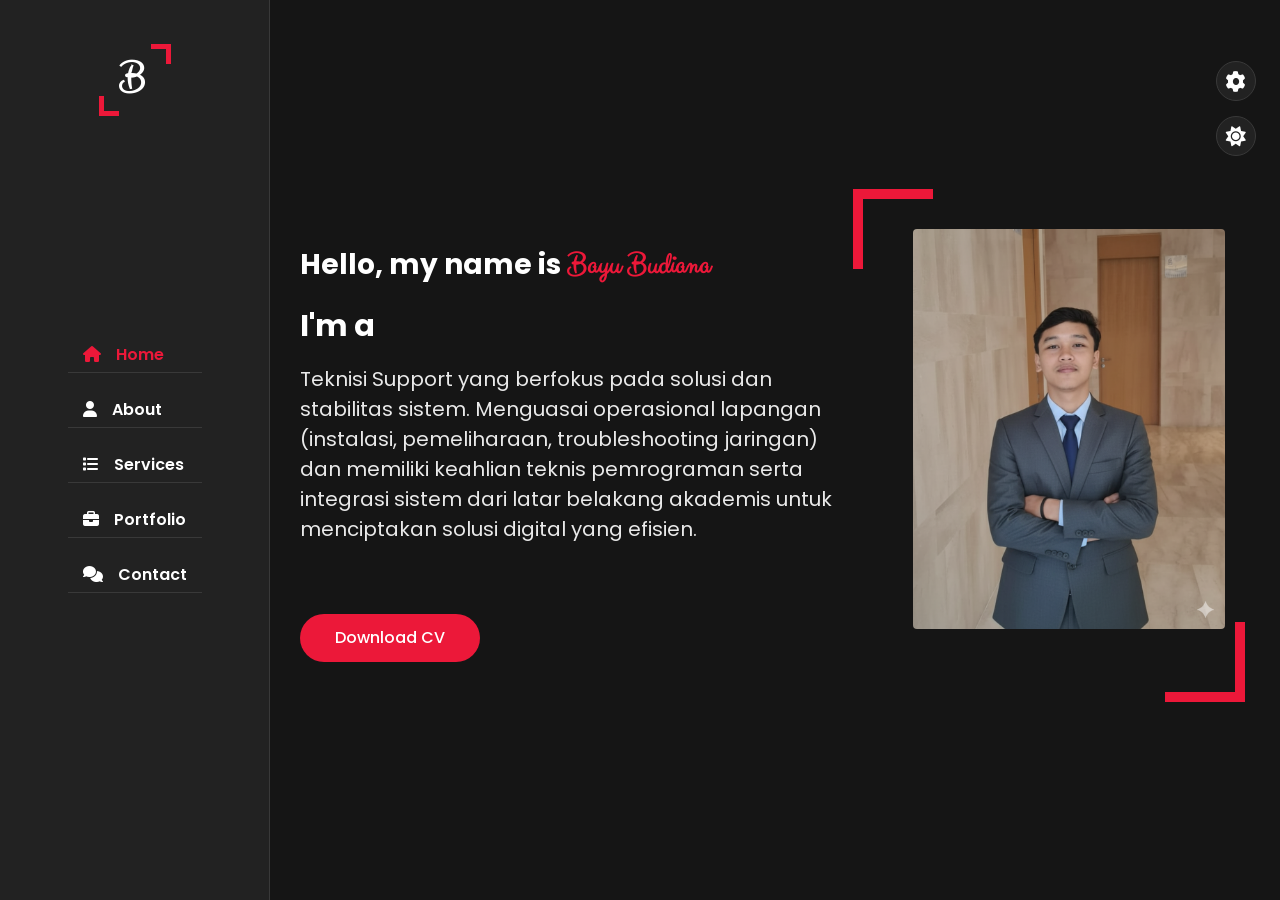
==== index.html @ d444af55 "ganti nama html" ====
<!DOCTYPE html>
<html lang="en">
  <head>
    <meta charset="UTF-8" />
    <meta name="viewport" content="width=device-width, initial-scale=1.0" />
    <title>Document</title>
    <link rel="stylesheet" href="style.css" />
    <link
      rel="stylesheet"
      href="https://cdnjs.cloudflare.com/ajax/libs/font-awesome/6.7.2/css/all.min.css"
    />
    
    <link
      rel="stylesheet"
      href="color-1.css"
      class="alternate-style"
      title="color-1"
      disabled
    />
    <link
      rel="stylesheet"
      href="color-2.css"
      class="alternate-style"
      title="color-2"
      disabled
    />
    <link
      rel="stylesheet"
      href="color-3.css"
      class="alternate-style"
      title="color-3"
      disabled
    />
    <link
      rel="stylesheet"
      href="color-4.css"
      class="alternate-style"
      title="color-4"
    />
    <link
      rel="stylesheet"
      href="color-5.css"
      class="alternate-style"
      title="color-5"
      disabled
    />
  </head>
  <body class="dark">
    <div class="main-container">
      <div class="aside">
        <div class="logo">
          <a href="#"><span>B</span></a>
        </div>

        <div class="nav-toggler">
          <span></span>
        </div>

        <ul class="nav">
          <li>
            <a href="#home" class="active"><i class="fa fa-home"></i>Home</a>
          </li>
          <li>
            <a href="#about"><i class="fa fa-user"></i>About</a>
          </li>
          <li>
            <a href="#services"><i class="fa fa-list"></i>Services</a>
          </li>
          <li>
            <a href="#portfolio"><i class="fa fa-briefcase"></i>Portfolio</a>
          </li>
          <li>
            <a href="#contact"><i class="fa fa-comments"></i>Contact</a>
          </li>
        </ul>
      </div>

      <div class="main-content">
        <section class="home section active" id="home">
          <div class="container">
            <div class="row">
              <div class="home-info padd-15">
                <h3 class="hello">
                  Hello, my name is <span class="name">Bayu Budiana</span>
                </h3>
                <h3 class="profession">
                  I'm a <span class="typing"></span>
                </h3>
                <p>
                  Teknisi Support yang berfokus pada solusi dan stabilitas sistem. 
                  Menguasai operasional lapangan (instalasi, pemeliharaan, troubleshooting jaringan) 
                  dan memiliki keahlian teknis pemrograman serta integrasi sistem dari latar belakang 
                  akademis untuk menciptakan solusi digital yang efisien.
                </p>
                <a href="#" class="btn">Download CV</a>
              </div>

              <div class="home-img padd-15">
                <img
                  src="/img/by.png"
                  alt="hero image"
                />
              </div>
            </div>
          </div>
        </section>

        <section class="about section" id="about">
          <div class="container">
            <div class="row">
              <div class="section-title padd-15">
                <h2>About me</h2>
              </div>
            </div>

            <div class="row">
              <div class="about-content padd-15">
                <div class="row">
                  <div class="about-text padd-15">
                    <h3>I'm Bayu Budiana and <span>Teknisi support</span></h3>
                    <p>
                     Hai! Saya bekerja sebagai Teknisi Support dengan minat besar pada pemrograman dan integrasi sistem. 
                     Saya suka mencari solusi cepat dan praktis untuk masalah teknis, sekaligus memastikan pengguna merasa nyaman dan terbantu.
                  
                    </p>
                  </div>
                </div>

                <div class="row">
                  <div class="personal-info padd-15">
                    <div class="row">
                      <div class="info-item padd-15">
                        <p>Birthday: <span>27 Jul 2005</span></p>
                      </div>

                      <div class="info-item padd-15">
                        <p>Age: <span>20</span></p>
                      </div>

                      <div class="info-item padd-15">
                        <p>Website: <span>www.domain.com</span></p>
                      </div>

                      <div class="info-item padd-15">
                        <p>Email: <span>bayubudiana93@gmail.com</span></p>
                      </div>

                      <div class="info-item padd-15">
                        <p>Degree: <span>CS</span></p>
                      </div>

                      <div class="info-item padd-15">
                        <p>Phone: <span>+17 678 1999</span></p>
                      </div>

                      <div class="info-item padd-15">
                        <p>City: <span>bali</span></p>
                      </div>

                      <div class="info-item padd-15">
                        <p>Freelance: <span>Available</span></p>
                      </div>
                    </div>

                    <div class="row">
                      <div class="buttons padd-15">
                        <a
                          href="#contact"
                          class="btn hire-me"
                          data-section-index="1"
                          >Hire me!</a
                        >
                      </div>
                    </div>
                  </div>
                  <div class="skills padd-15">
                    <div class="row">
                      <div class="skill-item padd-15">
                        <h5>CSS</h5>
                        <div class="progress">
                          <div class="progress-in" style="width: 76%"></div>
                          <div class="skill-percent">76%</div>
                        </div>
                      </div>

                      <div class="skill-item padd-15">
                        <h5>JS</h5>
                        <div class="progress">
                          <div class="progress-in" style="width: 70%"></div>
                          <div class="skill-percent">70%</div>
                        </div>
                      </div>

                      <div class="skill-item padd-15">
                        <h5>PHP</h5>
                        <div class="progress">
                          <div class="progress-in" style="width: 87%"></div>
                          <div class="skill-percent">87%</div>
                        </div>
                      </div>

                      <div class="skill-item padd-15">
                        <h5>HTML</h5>
                        <div class="progress">
                          <div class="progress-in" style="width: 96%"></div>
                          <div class="skill-percent">96%</div>
                        </div>
                      </div>

                      <div class="skill-item padd-15">
                        <h5>Bootstrap</h5>
                        <div class="progress">
                          <div class="progress-in" style="width: 76%"></div>
                          <div class="skill-percent">76%</div>
                        </div>
                      </div>
                    </div>
                  </div>
                </div>

                <div class="row">
                  <div class="education padd-15">
                    <h3 class="title">Education</h3>
                    <div class="row">
                      <div class="timeline-box padd-15">
                        <div class="timeline shadow-dark">
                          <div class="timeline-item">
                            <div class="circle-dot"></div>
                            <h3 class="timeline-date">
                              <i class="fa fa-calendar"></i> 2021 - 2024
                            </h3>
                            <h4 class="timeline-title">
                              Teknik Komputer dan Jaringan
                            </h4>
                            <p class="timeline-text">
                              Saya mempelajari dasar-dasar jaringan komputer, perangkat keras, sistem operasi, 
                              serta pemrograman dasar. Fokus pembelajaran juga mencakup instalasi, konfigurasi, dan pemeliharaan jaringan, troubleshooting, keamanan jaringan, serta keterampilan kolaborasi dan komunikasi.
                            </p>
                          </div>

                          <div class="timeline-item">
                            <div class="circle-dot"></div>
                            <h3 class="timeline-date">
                              <i class="fa fa-calendar"></i> 2024 - sekarang
                            </h3>
                            <h4 class="timeline-title">Manajement Informatika</h4>
                            <p class="timeline-text">
                              Saya mempelajari berbagai topik penting untuk memahami teori dan praktik dalam dunia komputasi. 
                              Materi yang dipelajari meliputi dasar-dasar pemrograman, arsitektur komputer, sistem operasi, basis data, rekayasa perangkat lunak, 
                              pemecahan masalah, serta keterampilan kolaborasi dan komunikasi.
                            </p>
                          </div>
                        </div>
                      </div>
                    </div>
                  </div>

                  <div class="experience padd-15">
                    <h3 class="title">Experience</h3>
                    <div class="row">
                      <div class="timeline-box padd-15">
                        <div class="timeline shadow-dark">
                          <div class="timeline-item">
                            <div class="circle-dot"></div>
                            <h3 class="timeline-date">
                              <i class="fa fa-calendar"></i> 2024 - Today
                            </h3>
                            <h4 class="timeline-title">
                              Enginer on site NgoerahSun WAC.
                            </h4>
                            <p class="timeline-text">
                              Saya bertugas mendukung operasional sistem di lapangan, termasuk pemeliharaan, instalasi, 
                              dan troubleshooting perangkat. Selain itu, saya memastikan stabilitas jaringan serta membantu tim dalam 
                              memahami dan menyelesaikan kendala teknis secara efisien.
                            </p>
                          </div>

                          <div class="timeline-item">
                            <div class="circle-dot"></div>
                            <h3 class="timeline-date">
                              <i class="fa fa-calendar"></i> 2023 - 2024
                            </h3>
                            <h4 class="timeline-title">Teknisi support jaringan</h4>
                            <p class="timeline-text">
                              Saya berpengalaman dalam instalasi, konfigurasi, dan pemeliharaan jaringan komputer. 
                              Tugas saya mencakup troubleshooting, monitoring performa jaringan, serta memastikan konektivitas 
                              dan keamanan sistem tetap stabil sehingga mendukung kelancaran operasional pengguna.
                            </p>
                          </div>
                        </div>
                      </div>
                    </div>
                  </div>
                </div>
              </div>
            </div>
          </div>
        </section>

        <section class="service section" id="services">
          <div class="container">
            <div class="row">
              <div class="section-title padd-15">
                <h2>Services</h2>
              </div>
            </div>

            <div class="row">
              <div class="service-item padd-15">
                <div class="service-item-inner">
                  <div class="icon">
                    <i class="fa fa-mobile-alt"></i>
                  </div>
                  <h4>Web Design</h4>
                  <p>
                    I offer custom website designs, responsive design to ensure
                    compatibility across devices, and UI/UX design to enhance
                    user experience
                  </p>
                </div>
              </div>

              <div class="service-item padd-15">
                <div class="service-item-inner">
                  <div class="icon">
                    <i class="fa fa-laptop-code"></i>
                  </div>
                  <h4>Graphic Design</h4>
                  <p>
                    I design logos, icons, illustrations, and other visual
                    assets that enhance the website's branding and aesthetic
                    appeal
                  </p>
                </div>
              </div>

              <div class="service-item padd-15">
                <div class="service-item-inner">
                  <div class="icon">
                    <i class="fa fa-palette"></i>
                  </div>
                  <h4>Digital Marketing</h4>
                  <p>
                    I build websites that enhances visual aesthetics, user
                    experience, SEO, responsive design and mainly conversion
                    optimization
                  </p>
                </div>
              </div>

              <div class="service-item padd-15">
                <div class="service-item-inner">
                  <div class="icon">
                    <i class="fa fa-code"></i>
                  </div>
                  <h4>UI/UX Solutions</h4>
                  <p>
                    I offer custom research and design to increase your customer
                    satisfaction and obtain higher conversion rates
                  </p>
                </div>
              </div>

              <div class="service-item padd-15">
                <div class="service-item-inner">
                  <div class="icon">
                    <i class="fa fa-search"></i>
                  </div>
                  <h4>Brand Consultancy</h4>
                  <p>
                    I build brands through cultural insights & strategic vision.
                    Custom crafted business solution
                  </p>
                </div>
              </div>

              <div class="service-item padd-15">
                <div class="service-item-inner">
                  <div class="icon">
                    <i class="fa fa-bullhorn"></i>
                  </div>
                  <h4>Photography</h4>
                  <p>
                    I make high-quality photos of any category at a professional
                    level.
                  </p>
                </div>
              </div>
            </div>
          </div>
        </section>

        <section class="portfolio section" id="portfolio">
          <div class="container">
            <div class="row">
              <div class="section-title padd-15">
                <h2>Portfolio</h2>
              </div>
            </div>

            <div class="row">
              <div class="portfolio-heading padd-15">
                <h2>My Last Projects:</h2>
              </div>
            </div>

            <div class="row">
              <div class="portfolio-item padd-15">
                <div class="portfolio-item-inner shadow-dark">
                  <div class="portfolio-img">
                    <img
                      src="/img/bakul.png"
                      alt="portfolio image"
                    />
                  </div>
                </div>
              </div>

              <div class="portfolio-item padd-15">
                <div class="portfolio-item-inner shadow-dark">
                  <div class="portfolio-img">
                    <img
                      src="/img/todolist.png"
                      alt="portfolio image"
                    />
                  </div>
                </div>
              </div>

              <div class="portfolio-item padd-15">
                <div class="portfolio-item-inner shadow-dark">
                  <div class="portfolio-img">
                    <img
                      src="img/kostan.png"
                      alt="portfolio image"
                    />
                  </div>
                </div>
              </div>

              <div class="portfolio-item padd-15">
                <div class="portfolio-item-inner shadow-dark">
                  <div class="portfolio-img">
                    <img
                      src="https://i.postimg.cc/25dBY15N/portfolio-4.jpg"
                      alt="portfolio image"
                    />
                  </div>
                </div>
              </div>

              <div class="portfolio-item padd-15">
                <div class="portfolio-item-inner shadow-dark">
                  <div class="portfolio-img">
                    <img
                      src="https://i.postimg.cc/RZBHD1ML/portfolio-5.jpg"
                      alt="portfolio image"
                    />
                  </div>
                </div>
              </div>

              <div class="portfolio-item padd-15">
                <div class="portfolio-item-inner shadow-dark">
                  <div class="portfolio-img">
                    <img
                      src="https://i.postimg.cc/3wP7t1hK/portfolio-6.jpg"
                      alt="portfolio image"
                    />
                  </div>
                </div>
              </div>
            </div>
          </div>
        </section>

        <section class="contact section" id="contact">
          <div class="container">
            <div class="row">
              <div class="section-title padd-15">
                <h2>Contact</h2>
              </div>
            </div>

            <h3 class="contact-title padd-15">Any Question? Contact us!</h3>
            <h4 class="contact-subtitle padd-15">I'm at your service</h4>

            <div class="row">
              <div class="contact-info-item padd-15">
                <div class="icon"><i class="fa fa-phone"></i></div>
                <h4>Call us on</h4>
                <p>+62</p>
              </div>

              <div class="contact-info-item padd-15">
                <div class="icon"><i class="fa fa-map-marker-alt"></i></div>
                <h4>Office</h4>
                <p>bali</p>
              </div>

              <div class="contact-info-item padd-15">
                <div class="icon"><i class="fa fa-envelope"></i></div>
                <h4>Email</h4>
                <p>bayubudiana93@gmail.com</p>
              </div>

              <div class="contact-info-item padd-15">
                <div class="icon"><i class="fa fa-globe"></i></div>
                <h4>Website</h4>
                <p>www.domain.com</p>
              </div>
            </div>
            <h3 class="contact-title padd-15">Send me an email</h3>
            <h4 class="contact-subtitle padd-15">
              I'll contact you as soon as possible!
            </h4>

            <div class="row">
              <div class="contact-form padd-15">
                <div class="row">
                  <div class="form-item col-6 padd-15">
                    <div class="form-group">
                      <input
                        type="text"
                        class="form-control"
                        placeholder="Name"
                      />
                    </div>
                  </div>

                  <div class="form-item col-6 padd-15">
                    <div class="form-group">
                      <input
                        type="email"
                        class="form-control"
                        placeholder="Email"
                      />
                    </div>
                  </div>
                </div>

                <div class="row">
                  <div class="form-item col-12 padd-15">
                    <div class="form-group">
                      <input
                        type="text"
                        class="form-control"
                        placeholder="Subject"
                      />
                    </div>
                  </div>
                </div>

                <div class="row">
                  <div class="form-item col-12 padd-15">
                    <div class="form-group">
                      <textarea
                        name="message"
                        id="message"
                        class="form-control"
                        placeholder="Message"
                      ></textarea>
                    </div>
                  </div>
                </div>

                <div class="row">
                  <div class="form-item col-12 padd-15">
                    <div class="form-group">
                      <button type="submit" class="btn">Send Message</button>
                    </div>
                  </div>
                </div>
              </div>
            </div>
          </div>
        </section>
      </div>
    </div>

    <div class="style-switcher">
      <div class="style-switcher-toggler s-icon">
        <i class="fas fa-cog fa-spin"></i>
      </div>

      <div class="day-night s-icon">
        <i class="fas"></i>
      </div>

      <h4>Theme Colors</h4>

      <div class="colors">
        <span class="color-1" onclick="setActiveStyle('color-1')"></span>
        <span class="color-2" onclick="setActiveStyle('color-2')"></span>
        <span class="color-3" onclick="setActiveStyle('color-3')"></span>
        <span class="color-4" onclick="setActiveStyle('color-4')"></span>
        <span class="color-5" onclick="setActiveStyle('color-5')"></span>
      </div>
    </div>

    <script src="https://cdnjs.cloudflare.com/ajax/libs/typed.js/2.0.10/typed.min.js"></script>
    <script src="app.js"></script>

    <script>
      /* Toggle Style Switcher */

      const styleSwitcherToggle = document.querySelector(
        ".style-switcher-toggler"
      );
      styleSwitcherToggle.addEventListener("click", () => {
        document.querySelector(".style-switcher").classList.toggle("open");
      });

      window.addEventListener("scroll", () => {
        if (
          document.querySelector(".style-switcher").classList.contains("open")
        ) {
          document.querySelector(".style-switcher").classList.remove("open");
        }
      });

      const alternateStyles = document.querySelectorAll(".alternate-style");
      function setActiveStyle(color) {
        alternateStyles.forEach((style) => {
          if (color === style.getAttribute("title")) {
            style.removeAttribute("disabled");
          } else {
            style.setAttribute("disabled", "true");
          }
        });
      }

      /* Dark/Light Mode */

      const dayNight = document.querySelector(".day-night");
      dayNight.addEventListener("click", () => {
        dayNight.querySelector("i").classList.toggle("fa-sun");
        dayNight.querySelector("i").classList.toggle("fa-moon");
        document.body.classList.toggle("dark");
      });

      window.addEventListener("load", () => {
        if (document.body.classList.contains("dark")) {
          dayNight.querySelector("i").classList.add("fa-sun");
        } else {
          dayNight.querySelector("i").classList.add("fa-moon");
        }
      });

      /* Typing Animation */

      var typed = new Typed(".typing", {
        strings: [
          "Teknisi Support",
          "programing",
          
          
          
        ],
        typeSpeed: 100,
        Backspeed: 60,
        loop: true,
      });

      /* Changing Aside Active Link */

      const nav = document.querySelector(".nav");
      const navList = nav.querySelectorAll("li");
      const totalNavList = navList.length;
      const allSection = document.querySelectorAll(".section");
      const totalSection = allSection.length;

      for (let i = 0; i < totalNavList; i++) {
        const a = navList[i].querySelector("a");
        a.addEventListener("click", function () {
          removeBackSection();
          for (let j = 0; j < totalNavList; j++) {
            if (navList[j].querySelector("a").classList.contains("active")) {
              addBackSection(
                j
              ); /*allSection[j].classList.add('back-section');*/
            }
            navList[j].querySelector("a").classList.remove("active");
          }
          this.classList.add("active");
          showSection(this);

          if (window.innerWidth < 1200) {
            asideSectionTogglerBtn();
          }
        });
      }

      function addBackSection(num) {
        allSection[num].classList.add("back-section");
      }

      function removeBackSection() {
        for (let i = 0; i < totalSection; i++) {
          allSection[i].classList.remove("back-section");
        }
      }

      function showSection(element) {
        for (let i = 0; i < totalSection; i++) {
          allSection[i].classList.remove("active");
        }

        const target = element.getAttribute("href").split("#")[1];
        document.querySelector("#" + target).classList.add("active");
      }

      function updateNav(element) {
        for (let i = 0; i < totalNavList; i++) {
          navList[i].querySelector("a").classList.remove("active");
          const target = element.getAttribute("href").split("#")[1];
          if (
            target ===
            navList[i].querySelector("a").getAttribute("href").split("#")[1]
          ) {
            navList[i].querySelector("a").classList.add("active");
          }
        }
      }

      document.querySelector(".hire-me").addEventListener("click", function () {
        const sectionIndex = this.getAttribute("data-section-index");
        /*console.log(sectionIndex);*/
        showSection(this);
        updateNav(this);
        removeBackSection();
        addBackSection(sectionIndex);
      });

      /* Activating Mobile Menu */

      const navTogglerBtn = document.querySelector(".nav-toggler");
      const aside = document.querySelector(".aside");

      navTogglerBtn.addEventListener("click", () => {
        asideSectionTogglerBtn();
      });

      function asideSectionTogglerBtn() {
        aside.classList.toggle("open");
        navTogglerBtn.classList.toggle("open");
        for (let i = 0; i < totalSection; i++) {
          allSection[i].classList.toggle("open");
        }
      }
    </script>
  </body>
</html>
---- style.css ----
@import url("https://fonts.googleapis.com/css2?family=Clicker+Script&family=Poppins:ital,wght@0,100;0,200;0,300;0,400;0,500;0,600;0,700;0,800;0,900;1,100;1,200;1,300;1,400;1,500;1,600;1,700;1,800;1,900&display=swap");

      :root {
        --bg-black900: #f2f2fc;
        --bg-black100: #fdf9ff;
        --bg-black50: #e8dfec;
        --text-black900: #302e4d;
        --text-black700: #504e70;

        --skin-color: #ec1839;
      }

      body.dark {
        --bg-black900: #151515;
        --bg-black100: #222222;
        --bg-black50: #393939;
        --text-black900: #ffffff;
        --text-black700: #e9e9e9;
      }

      * {
        margin: 0;
        padding: 0;
        outline: none;
        text-decoration: none;
        box-sizing: border-box;
      }
      ::before,
      ::after {
        box-sizing: border-box;
      }
      ul {
        list-style: none;
      }
      body {
        line-height: 1.5;
        font-size: 16px;
        font-family: "Poppins", sans-serif;
      }
      .section {
        background: var(--bg-black900);
        min-height: 100vh;
        display: block;
        opacity: 1;
        padding: 0 30px;
        position: fixed;
        left: 270px;
        top: 0;
        right: 0;
        bottom: 0;
        z-index: 0;
        overflow-x: hidden;
        overflow-y: auto;
        transition: all 0.3s ease;
      }
      .section.back-section {
        z-index: 1;
      }
      .section.active {
        z-index: 2;
        opacity: 1;
        animation: slideSection 1s ease;
      }
      @keyframes slideSection {
        0% {
          transform: translateX(100%);
        }
        100% {
          transform: translateX(0%);
        }
      }
      .hidden {
        display: none !important;
      }
      /*.main-content { padding-left: 270px; }*/
      .padd-15 {
        padding-left: 15px;
        padding-right: 15px;
      }
      .container {
        max-width: 1100px;
        width: 100%;
        margin: auto;
      }
      .section .container {
        padding-top: 60px;
        padding-bottom: 70px;
      }
      .section-title {
        flex: 0 0 100%;
        max-width: 100%;
        margin-bottom: 60px;
      }
      .section-title h2 {
        font-size: 40px;
        color: var(--text-black900);
        font-weight: 700;
        position: relative;
      }
      .section-title h2::before {
        content: "";
        height: 4px;
        width: 50px;
        background-color: var(--skin-color);
        position: absolute;
        top: 100%;
        left: 0;
      }
      .section-title h2::after {
        content: "";
        height: 4px;
        width: 25px;
        background-color: var(--skin-color);
        position: absolute;
        top: 100%;
        left: 0;
        margin-top: 8px;
      }
      .row {
        display: flex;
        flex-wrap: wrap;
        margin-left: -15px;
        margin-right: -15px;
        position: relative;
      }
      .btn {
        font-size: 16px;
        font-weight: 500;
        padding: 12px 35px;
        color: white;
        border-radius: 40px;
        display: inline-block;
        border: none;
        white-space: nowrap;
        background: var(--skin-color);
        transition: all 0.3s ease;
      }
      .btn:hover {
        transform: scale(1.05);
      }
      .shadow-dark {
        box-shadow: 0 0 20px rgba(48, 46, 77, 0.15);
      }

      /* ASIDE */

      .aside {
        width: 270px;
        background: var(--bg-black100);
        position: fixed;
        left: 0;
        top: 0;
        z-index: 10;
        height: 100%;
        padding: 30px;
        border-right: 1px solid var(--bg-black50);
        display: flex;
        justify-content: center;
        align-items: center;
        transition: all 0.3s ease;
      }
      .aside .logo {
        position: absolute;
        top: 50px;
        font-size: 30px;
        text-transform: capitalize;
      }
      .aside .logo a {
        color: var(--text-black900);
        font-weight: 700;
        padding: 15px 20px;
        font-size: 30px;
        letter-spacing: 5px;
        position: relative;
      }
      .aside .logo a::before {
        content: "";
        position: absolute;
        width: 20px;
        height: 20px;
        border-bottom: 5px solid var(--skin-color);
        border-left: 5px solid var(--skin-color);
        bottom: 0;
        left: 0;
      }
      .aside .logo a::after {
        content: "";
        position: absolute;
        width: 20px;
        height: 20px;
        border-top: 5px solid var(--skin-color);
        border-right: 5px solid var(--skin-color);
        top: 0;
        right: 0;
      }
      .aside .logo a span {
        font-family: "Clicker Script", cursive;
        font-size: 40px;
      }
      .aside .nav {
        margin-top: 50px;
      }
      .aside .nav li {
        margin-bottom: 20px;
        display: block;
      }
      .aside .nav li a {
        font-size: 16px;
        font-weight: 600;
        display: block;
        color: var(--text-black900);
        padding: 5px 15px;
        border-bottom: 1px solid var(--bg-black50);
      }
      .aside .nav li a.active {
        color: var(--skin-color);
      }
      .aside .nav li a i {
        margin-right: 15px;
      }
      .aside .nav-toggler {
        height: 40px;
        width: 45px;
        border: 1px solid var(--bg-black50);
        cursor: pointer;
        position: fixed;
        left: 300px;
        top: 20px;
        border-radius: 5px;
        background: var(--bg-black100);
        display: none;
        align-items: center;
        justify-content: center;
        transition: all 0.3s ease;
      }
      .aside .nav-toggler.open span {
        background-color: transparent;
      }
      .aside .nav-toggler span {
        height: 2px;
        width: 18px;
        background: var(--skin-color);
        display: inline-block;
        position: relative;
      }
      .aside .nav-toggler span::before {
        content: "";
        height: 2px;
        width: 18px;
        background: var(--skin-color);
        position: absolute;
        top: -6px;
        left: 0;
      }
      .aside .nav-toggler.open span::before {
        transform: rotate(45deg);
        top: 0;
      }
      .aside .nav-toggler span::after {
        content: "";
        height: 2px;
        width: 18px;
        background: var(--skin-color);
        position: absolute;
        top: 6px;
        left: 0;
      }
      .aside .nav-toggler.open span::after {
        transform: rotate(-45deg);
        top: 0;
      }

      /* HOME */

      .home {
        min-height: 100vh;
        display: flex;
        color: var(--text-black900);
      }
      .home .home-info {
        flex: 0 0 60%;
        max-width: 60%;
      }
      h3.hello {
        font-size: 28px;
        margin: 15px 0;
      }
      h3.hello span {
        font-family: "Clicker Script", cursive;
        font-size: 30px;
        font-weight: 700;
        color: var(--skin-color);
      }
      h3.profession {
        font-size: 30px;
        margin: 15px 0;
      }
      .typing {
        color: var(--skin-color);
      }
      .home-info p {
        margin-bottom: 70px;
        font-size: 20px;
        color: var(--text-black700);
      }
      .home .home-img {
        flex: 0 0 40%;
        max-width: 40%;
        text-align: center;
        position: relative;
      }
      .home-img::after {
        content: "";
        position: absolute;
        height: 80px;
        width: 80px;
        border-bottom: 10px solid var(--skin-color);
        border-right: 10px solid var(--skin-color);
        right: 20px;
        bottom: -40px;
      }
      .home-img::before {
        content: "";
        position: absolute;
        height: 80px;
        width: 80px;
        border-top: 10px solid var(--skin-color);
        border-left: 10px solid var(--skin-color);
        left: -20px;
        top: -40px;
      }
      .home .home-img img {
        height: 400px;
        margin: auto;
        border-radius: 4px;
      }

      /* ABOUT */

      .about .about-content {
        flex: 0 0 100%;
        max-width: 100%;
      }
      .about .about-content .about-text {
        flex: 0 0 100%;
        max-width: 100%;
      }
      .about .about-content .about-text h3 {
        font-size: 24px;
        margin-bottom: 15px;
        font-weight: 700;
        color: var(--text-black900);
      }
      .about .about-content .about-text h3 span {
        color: var(--skin-color);
      }
      .about .about-content .about-text p {
        font-size: 16px;
        line-height: 25px;
        color: var(--text-black700);
        text-align: justify;
      }
      .about .about-content .personal-info {
        flex: 0 0 60%;
        max-width: 60%;
        margin-top: 40px;
      }
      .about .about-content .personal-info .info-item {
        flex: 0 0 50%;
        max-width: 50%;
      }
      .about .about-content .personal-info .info-item p {
        font-weight: 600;
        padding: 10px 0;
        font-size: 16px;
        color: var(--text-black900);
        border-bottom: 1px solid var(--bg-black50);
      }
      .about .about-content .personal-info .info-item p span {
        font-weight: 400;
        color: var(--text-black700);
        margin-left: 4px;
        display: inline-block;
      }
      .about .about-content .personal-info .buttons {
        margin-top: 30px;
      }
      .about .about-content .personal-info .buttons .btn {
        margin-top: 10px;
      }
      .about .about-content .skills {
        flex: 0 0 40%;
        max-width: 40%;
        margin-top: 40px;
      }
      .about .about-content .skills .skill-item {
        flex: 0 0 100%;
        max-width: 100%;
        margin-bottom: 25px;
      }
      .about .about-content .skills .skill-item h5 {
        line-height: 40px;
        font-weight: 600;
        font-size: 16px;
        color: var(--text-black900);
        text-transform: capitalize;
      }
      .about .about-content .skills .skill-item .skill-percent {
        position: absolute;
        right: 0;
        color: var(--text-black900);
        top: -40px;
        font-weight: 400;
        line-height: 40px;
      }
      .about .about-content .skills .skill-item .progress {
        background-color: var(--bg-black50);
        height: 7px;
        border-radius: 4px;
        width: 100%;
        position: relative;
      }
      .about .about-content .skills .skill-item .progress .progress-in {
        position: absolute;
        left: 0;
        top: 0;
        height: 100%;
        border-radius: 4px;
        background-color: var(--skin-color);
      }
      .about .about-content .education,
      .about .about-content .experience {
        flex: 0 0 50%;
        max-width: 50%;
        margin-top: 30px;
      }
      .about .about-content h3.title {
        font-size: 24px;
        margin-bottom: 30px;
        font-weight: 700;
        color: var(--text-black900);
      }
      .about .about-content .timeline-box {
        flex: 0 0 100%;
        max-width: 100%;
      }
      .about .about-content .timeline {
        background-color: var(--bg-black100);
        padding: 30px 15px;
        border: 1px solid var(--bg-black50);
        border-radius: 10px;
        width: 100%;
        position: relative;
      }
      .about .about-content .timeline .timeline-item {
        position: relative;
        padding-left: 37px;
        padding-bottom: 50px;
      }
      .about .about-content .timeline .timeline-item:last-child {
        padding-bottom: 0;
      }
      .about .about-content .timeline .timeline-item::before {
        content: "";
        width: 1px;
        position: absolute;
        height: 100%;
        left: 7px;
        top: 0;
        background-color: var(--skin-color);
      }
      .about .about-content .timeline .circle-dot {
        position: absolute;
        left: 0;
        top: 0;
        height: 15px;
        width: 15px;
        border-radius: 50%;
        background-color: var(--skin-color);
      }
      .about .about-content .timeline .timeline-date {
        font-weight: 400;
        font-size: 14px;
        margin-bottom: 12px;
        color: var(--text-black700);
      }
      .about .about-content .timeline .timeline-date .fa {
        margin-right: 5px;
      }
      .about .about-content .timeline .timeline-title {
        font-weight: 700;
        font-size: 18px;
        margin-bottom: 15px;
        text-transform: capitalize;
        color: var(--text-black900);
      }
      .about .about-content .timeline .timeline-text {
        line-height: 25px;
        font-size: 16px;
        text-align: justify;
        color: var(--text-black700);
      }

      /* SERVICE */

      .service .container {
        padding-bottom: 40px;
      }
      .service .service-item {
        margin-bottom: 30px;
        flex: 0 0 33.33%;
        max-width: 33.33%;
      }
      .service .service-item .service-item-inner {
        background-color: var(--bg-black100);
        border: var(--bg-black50);
        border-radius: 10px;
        padding: 30px 15px;
        text-align: center;
        transition: all 0.3s ease;
      }
      .service .service-item .service-item-inner:hover {
        box-shadow: 0 0 20px rgba(48, 46, 77, 0.15);
      }
      .service .service-item .service-item-inner .icon {
        height: 60px;
        width: 60px;
        border-radius: 50%;
        display: block;
        margin: 0 auto 30px;
        text-align: center;
        transition: all 0.3s ease;
      }
      .service .service-item .service-item-inner .icon .fa {
        font-size: 40px;
        line-height: 60px;
        color: var(--skin-color);
        transition: all 0.3s ease;
      }
      .service .service-item .service-item-inner:hover .icon {
        background: var(--skin-color);
      }
      .service .service-item .service-item-inner:hover .icon .fa {
        font-size: 25px;
        color: #fff;
      }
      .service .service-item .service-item-inner h4 {
        font-size: 18px;
        margin-bottom: 15px;
        color: var(--text-black900);
        font-weight: 700;
        text-transform: capitalize;
      }
      .service .service-item .service-item-inner p {
        font-size: 16px;
        color: var(--text-black700);
        line-height: 25px;
      }

      /* PORTFOLIO */

      .portfolio .container {
        padding-bottom: 40px;
      }
      .portfolio .portfolio-heading {
        flex: 0 0 100%;
        max-width: 100%;
        margin-bottom: 40px;
      }
      .portfolio .portfolio-heading h2 {
        color: var(--text-black900);
        font-weight: 500;
      }
      .portfolio .portfolio-item {
        flex: 0 0 33.33%;
        max-width: 33.33%;
        margin-bottom: 30px;
      }
      .portfolio .portfolio-item-inner {
        border: 6px solid var(--bg-black100);
        border-radius: 10px;
        overflow: hidden;
        cursor: pointer;
      }
      .portfolio .portfolio-item-inner .portfolio-img img {
        width: 100%;
        display: block;
      }

      /* CONTACT */

      .contact-title {
        color: var(--skin-color);
        text-align: center;
        font-size: 25px;
        margin-bottom: 20px;
      }
      .contact-subtitle {
        color: var(--text-black900);
        text-align: center;
        font-size: 15px;
        margin-bottom: 60px;
      }
      .contact .contact-info-item {
        flex: 0 0 25%;
        max-width: 25%;
        text-align: center;
        margin-bottom: 60px;
      }
      .contact .contact-info-item .icon {
        display: inline-block;
      }
      .contact .contact-info-item .icon .fa {
        font-size: 25px;
        color: var(--skin-color);
      }
      .contact .contact-info-item h4 {
        font-size: 18px;
        font-weight: 700;
        color: var(--text-black900);
        text-transform: capitalize;
        margin: 15px 0 5px;
      }
      .contact .contact-info-item p {
        font-size: 16px;
        line-height: 25px;
        color: var(--text-black700);
        font-weight: 400;
      }
      .contact .contact-form {
        flex: 0 0 100%;
        max-width: 100%;
      }
      .contact .contact-form .col-6 {
        flex: 0 0 50%;
        max-width: 50%;
      }
      .contact .contact-form .col-12 {
        flex: 0 0 100%;
        max-width: 100%;
      }
      .contact .contact-form .form-item {
        margin-bottom: 30px;
      }
      .contact .contact-form .form-item .form-control {
        width: 100%;
        height: 50px;
        border-radius: 25px;
        background: var(--bg-black100);
        border: 1px solid var(--bg-black50);
        padding: 10px 25px;
        font-size: 16px;
        color: var(--text-black700);
        transition: all 0.3s ease;
        font-family: "Poppins", sans-serif;
      }
      .contact .contact-form .form-item .form-control:focus {
        box-shadow: 0 0 20px rgba(48, 46, 77, 0.15);
      }
      .contact .contact-form .form-item textarea.form-control {
        height: 140px;
        font-family: "Poppins", sans-serif;
      }
      .contact .contact-form .btn {
        height: 50px;
        padding: 0 50px;
        cursor: pointer;
        font-family: "Poppins", sans-serif;
      }

      @media (max-width: 1199px) {
        .aside {
          left: -270px;
        }
        .aside.open {
          left: 0;
        }
        .aside .nav-toggler {
          display: flex;
          left: 30px;
        }
        .aside .nav-toggler.open {
          left: 300px;
        }
        .section {
          left: 0;
        }
        .section.open {
          left: 270px;
        }
        .section .container {
          padding-top: 70px;
        }

        .home-img::before,
        .home-img::after {
          display: none;
        }

        .about .about-content .personal-info .info-item p span {
          display: block;
          margin-left: 0;
        }
      }

      @media (max-width: 991px) {
        .home .home-info {
          flex: 0 0 100%;
          max-width: 100%;
        }
        .home .home-img {
          display: none;
        }

        .about .about-content .skills,
        .about .about-content .personal-info,
        .about .about-content .experience,
        .about .about-content .education {
          flex: 0 0 100%;
          max-width: 100%;
        }

        .contact .contact-info-item,
        .portfolio .portfolio-item,
        .service .service-item {
          flex: 0 0 50%;
          max-width: 50%;
        }
      }

      @media (max-width: 767px) {
        .portfolio .portfolio-item,
        .service .service-item,
        .contact .contact-form .col-6 {
          flex: 0 0 100%;
          max-width: 100%;
        }
      }

      @media (max-width: 460px) {
        .contact .contact-info-item {
          flex: 0 0 100%;
          max-width: 100%;
        }
      }

      /* Style Switcher */

      .style-switcher {
        position: fixed;
        right: 0;
        top: 60px;
        padding: 15px;
        width: 200px;
        border: 1px solid var(--bg-black50);
        background: var(--bg-black100);
        z-index: 101;
        border-radius: 5px;
        transition: all 0.3s ease;
        transform: translateX(100%);
      }
      .style-switcher.open {
        transform: translateX(-25px);
      }
      .style-switcher .s-icon {
        position: absolute;
        height: 40px;
        width: 40px;
        text-align: center;
        font-size: 20px;
        background: var(--bg-black100);
        color: var(--text-black900);
        right: 100%;
        border: 1px solid var(--bg-black50);
        margin-right: 25px;
        cursor: pointer;
        transition: all 0.3s ease;
        border-radius: 50%;
      }
      .style-switcher .s-icon i {
        line-height: 40px;
      }
      .style-switcher .style-switcher-toggler {
        top: 0;
      }
      .style-switcher .day-night {
        top: 55px;
      }
      .style-switcher h4 {
        margin: 0 0 10px;
        color: var(--text-black700);
        font-size: 16px;
        font-weight: 600;
        text-transform: capitalize;
      }
      .style-switcher .colors {
        display: flex;
        flex-wrap: wrap;
        justify-content: space-between;
      }
      .style-switcher .colors span {
        display: inline-block;
        height: 30px;
        width: 30px;
        border-radius: 50%;
      }
      .style-switcher .color-1 {
        background: #ec1839;
      }
      .style-switcher .color-2 {
        background: #fa5b0f;
      }
      .style-switcher .color-3 {
        background: #37b182;
      }
      .style-switcher .color-4 {
        background: #1854b4;
      }
      .style-switcher .color-5 {
        background: #f021b2;
      }

      /* Create more 5 css files to enable Toggle style Switcher */

      /*

File Name
color-1.css 
:root {
    --skin-color: #EC1839;
}

File Name
color-2.css
:root {
    --skin-color: #F45B0F;
}

File Name
color-3.css
:root {
    --skin-color: #37B182;
}

File Name 
color-4.css
:root {
    --skin-color: #1854B4;
}

File Name
color-5.css
:root {
    --skin-color: #F021B2;
}

*/
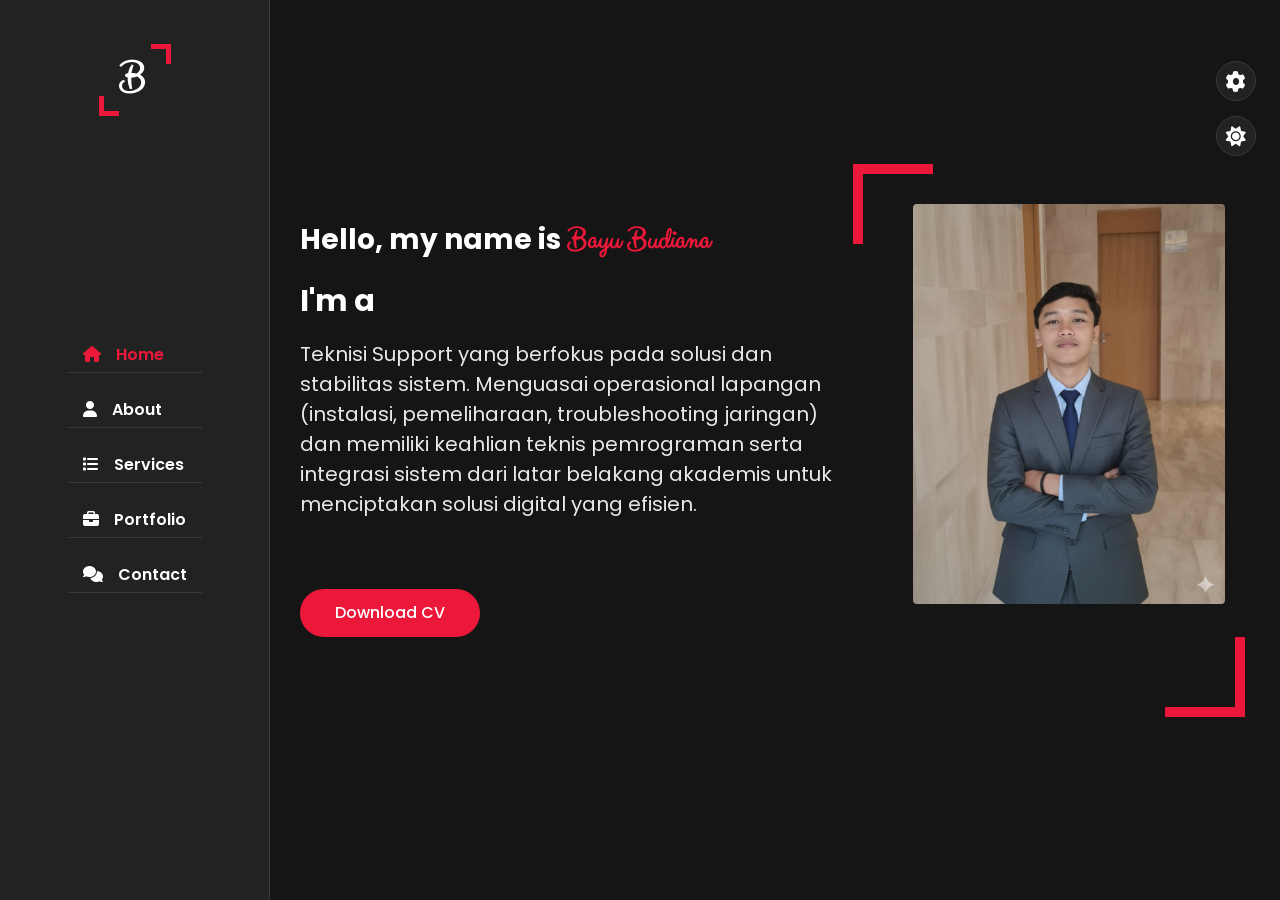
==== commit 0c02560a: "css img" ====
--- a/index.html
+++ b/index.html
@@ -97,7 +97,7 @@
 
               <div class="home-img padd-15">
                 <img
-                  src="/img/by.png"
+                  src="img/by.png"
                   alt="hero image"
                 />
               </div>
@@ -138,7 +138,7 @@
                       </div>
 
                       <div class="info-item padd-15">
-                        <p>Website: <span>www.domain.com</span></p>
+                        <p>Website: <span>www.bayubudiana.my.id</span></p>
                       </div>
 
                       <div class="info-item padd-15">
@@ -146,11 +146,7 @@
                       </div>
 
                       <div class="info-item padd-15">
-                        <p>Degree: <span>CS</span></p>
-                      </div>
-
-                      <div class="info-item padd-15">
-                        <p>Phone: <span>+17 678 1999</span></p>
+                        <p>Phone: <span>+62 199 760 8374</span></p>
                       </div>
 
                       <div class="info-item padd-15">
@@ -192,7 +188,7 @@
                       </div>
 
                       <div class="skill-item padd-15">
-                        <h5>PHP</h5>
+                        <h5>LARAVEL</h5>
                         <div class="progress">
                           <div class="progress-in" style="width: 87%"></div>
                           <div class="skill-percent">87%</div>
@@ -210,8 +206,8 @@
                       <div class="skill-item padd-15">
                         <h5>Bootstrap</h5>
                         <div class="progress">
-                          <div class="progress-in" style="width: 76%"></div>
-                          <div class="skill-percent">76%</div>
+                          <div class="progress-in" style="width: 80%"></div>
+                          <div class="skill-percent">80%</div>
                         </div>
                       </div>
                     </div>
@@ -507,7 +503,7 @@
               <div class="contact-info-item padd-15">
                 <div class="icon"><i class="fa fa-globe"></i></div>
                 <h4>Website</h4>
-                <p>www.domain.com</p>
+                <p>www.bayubudiana.my.id</p>
               </div>
             </div>
             <h3 class="contact-title padd-15">Send me an email</h3>
--- a/style.css
+++ b/style.css
@@ -1,829 +1,841 @@
-
-      @import url("https://fonts.googleapis.com/css2?family=Clicker+Script&family=Poppins:ital,wght@0,100;0,200;0,300;0,400;0,500;0,600;0,700;0,800;0,900;1,100;1,200;1,300;1,400;1,500;1,600;1,700;1,800;1,900&display=swap");
-
-      :root {
-        --bg-black900: #f2f2fc;
-        --bg-black100: #fdf9ff;
-        --bg-black50: #e8dfec;
-        --text-black900: #302e4d;
-        --text-black700: #504e70;
-
-        --skin-color: #ec1839;
-      }
-
-      body.dark {
-        --bg-black900: #151515;
-        --bg-black100: #222222;
-        --bg-black50: #393939;
-        --text-black900: #ffffff;
-        --text-black700: #e9e9e9;
-      }
-
-      * {
-        margin: 0;
-        padding: 0;
-        outline: none;
-        text-decoration: none;
-        box-sizing: border-box;
-      }
-      ::before,
-      ::after {
-        box-sizing: border-box;
-      }
-      ul {
-        list-style: none;
-      }
-      body {
-        line-height: 1.5;
-        font-size: 16px;
-        font-family: "Poppins", sans-serif;
-      }
-      .section {
-        background: var(--bg-black900);
-        min-height: 100vh;
-        display: block;
-        opacity: 1;
-        padding: 0 30px;
-        position: fixed;
-        left: 270px;
-        top: 0;
-        right: 0;
-        bottom: 0;
-        z-index: 0;
-        overflow-x: hidden;
-        overflow-y: auto;
-        transition: all 0.3s ease;
-      }
-      .section.back-section {
-        z-index: 1;
-      }
-      .section.active {
-        z-index: 2;
-        opacity: 1;
-        animation: slideSection 1s ease;
-      }
-      @keyframes slideSection {
-        0% {
-          transform: translateX(100%);
-        }
-        100% {
-          transform: translateX(0%);
-        }
-      }
-      .hidden {
-        display: none !important;
-      }
-      /*.main-content { padding-left: 270px; }*/
-      .padd-15 {
-        padding-left: 15px;
-        padding-right: 15px;
-      }
-      .container {
-        max-width: 1100px;
-        width: 100%;
-        margin: auto;
-      }
-      .section .container {
-        padding-top: 60px;
-        padding-bottom: 70px;
-      }
-      .section-title {
-        flex: 0 0 100%;
-        max-width: 100%;
-        margin-bottom: 60px;
-      }
-      .section-title h2 {
-        font-size: 40px;
-        color: var(--text-black900);
-        font-weight: 700;
-        position: relative;
-      }
-      .section-title h2::before {
-        content: "";
-        height: 4px;
-        width: 50px;
-        background-color: var(--skin-color);
-        position: absolute;
-        top: 100%;
-        left: 0;
-      }
-      .section-title h2::after {
-        content: "";
-        height: 4px;
-        width: 25px;
-        background-color: var(--skin-color);
-        position: absolute;
-        top: 100%;
-        left: 0;
-        margin-top: 8px;
-      }
-      .row {
-        display: flex;
-        flex-wrap: wrap;
-        margin-left: -15px;
-        margin-right: -15px;
-        position: relative;
-      }
-      .btn {
-        font-size: 16px;
-        font-weight: 500;
-        padding: 12px 35px;
-        color: white;
-        border-radius: 40px;
-        display: inline-block;
-        border: none;
-        white-space: nowrap;
-        background: var(--skin-color);
-        transition: all 0.3s ease;
-      }
-      .btn:hover {
-        transform: scale(1.05);
-      }
-      .shadow-dark {
-        box-shadow: 0 0 20px rgba(48, 46, 77, 0.15);
-      }
-
-      /* ASIDE */
-
-      .aside {
-        width: 270px;
-        background: var(--bg-black100);
-        position: fixed;
-        left: 0;
-        top: 0;
-        z-index: 10;
-        height: 100%;
-        padding: 30px;
-        border-right: 1px solid var(--bg-black50);
-        display: flex;
-        justify-content: center;
-        align-items: center;
-        transition: all 0.3s ease;
-      }
-      .aside .logo {
-        position: absolute;
-        top: 50px;
-        font-size: 30px;
-        text-transform: capitalize;
-      }
-      .aside .logo a {
-        color: var(--text-black900);
-        font-weight: 700;
-        padding: 15px 20px;
-        font-size: 30px;
-        letter-spacing: 5px;
-        position: relative;
-      }
-      .aside .logo a::before {
-        content: "";
-        position: absolute;
-        width: 20px;
-        height: 20px;
-        border-bottom: 5px solid var(--skin-color);
-        border-left: 5px solid var(--skin-color);
-        bottom: 0;
-        left: 0;
-      }
-      .aside .logo a::after {
-        content: "";
-        position: absolute;
-        width: 20px;
-        height: 20px;
-        border-top: 5px solid var(--skin-color);
-        border-right: 5px solid var(--skin-color);
-        top: 0;
-        right: 0;
-      }
-      .aside .logo a span {
-        font-family: "Clicker Script", cursive;
-        font-size: 40px;
-      }
-      .aside .nav {
-        margin-top: 50px;
-      }
-      .aside .nav li {
-        margin-bottom: 20px;
-        display: block;
-      }
-      .aside .nav li a {
-        font-size: 16px;
-        font-weight: 600;
-        display: block;
-        color: var(--text-black900);
-        padding: 5px 15px;
-        border-bottom: 1px solid var(--bg-black50);
-      }
-      .aside .nav li a.active {
-        color: var(--skin-color);
-      }
-      .aside .nav li a i {
-        margin-right: 15px;
-      }
-      .aside .nav-toggler {
-        height: 40px;
-        width: 45px;
-        border: 1px solid var(--bg-black50);
-        cursor: pointer;
-        position: fixed;
-        left: 300px;
-        top: 20px;
-        border-radius: 5px;
-        background: var(--bg-black100);
-        display: none;
-        align-items: center;
-        justify-content: center;
-        transition: all 0.3s ease;
-      }
-      .aside .nav-toggler.open span {
-        background-color: transparent;
-      }
-      .aside .nav-toggler span {
-        height: 2px;
-        width: 18px;
-        background: var(--skin-color);
-        display: inline-block;
-        position: relative;
-      }
-      .aside .nav-toggler span::before {
-        content: "";
-        height: 2px;
-        width: 18px;
-        background: var(--skin-color);
-        position: absolute;
-        top: -6px;
-        left: 0;
-      }
-      .aside .nav-toggler.open span::before {
-        transform: rotate(45deg);
-        top: 0;
-      }
-      .aside .nav-toggler span::after {
-        content: "";
-        height: 2px;
-        width: 18px;
-        background: var(--skin-color);
-        position: absolute;
-        top: 6px;
-        left: 0;
-      }
-      .aside .nav-toggler.open span::after {
-        transform: rotate(-45deg);
-        top: 0;
-      }
-
-      /* HOME */
-
-      .home {
-        min-height: 100vh;
-        display: flex;
-        color: var(--text-black900);
-      }
-      .home .home-info {
-        flex: 0 0 60%;
-        max-width: 60%;
-      }
-      h3.hello {
-        font-size: 28px;
-        margin: 15px 0;
-      }
-      h3.hello span {
-        font-family: "Clicker Script", cursive;
-        font-size: 30px;
-        font-weight: 700;
-        color: var(--skin-color);
-      }
-      h3.profession {
-        font-size: 30px;
-        margin: 15px 0;
-      }
-      .typing {
-        color: var(--skin-color);
-      }
-      .home-info p {
-        margin-bottom: 70px;
-        font-size: 20px;
-        color: var(--text-black700);
-      }
-      .home .home-img {
-        flex: 0 0 40%;
-        max-width: 40%;
-        text-align: center;
-        position: relative;
-      }
-      .home-img::after {
-        content: "";
-        position: absolute;
-        height: 80px;
-        width: 80px;
-        border-bottom: 10px solid var(--skin-color);
-        border-right: 10px solid var(--skin-color);
-        right: 20px;
-        bottom: -40px;
-      }
-      .home-img::before {
-        content: "";
-        position: absolute;
-        height: 80px;
-        width: 80px;
-        border-top: 10px solid var(--skin-color);
-        border-left: 10px solid var(--skin-color);
-        left: -20px;
-        top: -40px;
-      }
-      .home .home-img img {
-        height: 400px;
-        margin: auto;
-        border-radius: 4px;
-      }
-
-      /* ABOUT */
-
-      .about .about-content {
-        flex: 0 0 100%;
-        max-width: 100%;
-      }
-      .about .about-content .about-text {
-        flex: 0 0 100%;
-        max-width: 100%;
-      }
-      .about .about-content .about-text h3 {
-        font-size: 24px;
-        margin-bottom: 15px;
-        font-weight: 700;
-        color: var(--text-black900);
-      }
-      .about .about-content .about-text h3 span {
-        color: var(--skin-color);
-      }
-      .about .about-content .about-text p {
-        font-size: 16px;
-        line-height: 25px;
-        color: var(--text-black700);
-        text-align: justify;
-      }
-      .about .about-content .personal-info {
-        flex: 0 0 60%;
-        max-width: 60%;
-        margin-top: 40px;
-      }
-      .about .about-content .personal-info .info-item {
-        flex: 0 0 50%;
-        max-width: 50%;
-      }
-      .about .about-content .personal-info .info-item p {
-        font-weight: 600;
-        padding: 10px 0;
-        font-size: 16px;
-        color: var(--text-black900);
-        border-bottom: 1px solid var(--bg-black50);
-      }
-      .about .about-content .personal-info .info-item p span {
-        font-weight: 400;
-        color: var(--text-black700);
-        margin-left: 4px;
-        display: inline-block;
-      }
-      .about .about-content .personal-info .buttons {
-        margin-top: 30px;
-      }
-      .about .about-content .personal-info .buttons .btn {
-        margin-top: 10px;
-      }
-      .about .about-content .skills {
-        flex: 0 0 40%;
-        max-width: 40%;
-        margin-top: 40px;
-      }
-      .about .about-content .skills .skill-item {
-        flex: 0 0 100%;
-        max-width: 100%;
-        margin-bottom: 25px;
-      }
-      .about .about-content .skills .skill-item h5 {
-        line-height: 40px;
-        font-weight: 600;
-        font-size: 16px;
-        color: var(--text-black900);
-        text-transform: capitalize;
-      }
-      .about .about-content .skills .skill-item .skill-percent {
-        position: absolute;
-        right: 0;
-        color: var(--text-black900);
-        top: -40px;
-        font-weight: 400;
-        line-height: 40px;
-      }
-      .about .about-content .skills .skill-item .progress {
-        background-color: var(--bg-black50);
-        height: 7px;
-        border-radius: 4px;
-        width: 100%;
-        position: relative;
-      }
-      .about .about-content .skills .skill-item .progress .progress-in {
-        position: absolute;
-        left: 0;
-        top: 0;
-        height: 100%;
-        border-radius: 4px;
-        background-color: var(--skin-color);
-      }
-      .about .about-content .education,
-      .about .about-content .experience {
-        flex: 0 0 50%;
-        max-width: 50%;
-        margin-top: 30px;
-      }
-      .about .about-content h3.title {
-        font-size: 24px;
-        margin-bottom: 30px;
-        font-weight: 700;
-        color: var(--text-black900);
-      }
-      .about .about-content .timeline-box {
-        flex: 0 0 100%;
-        max-width: 100%;
-      }
-      .about .about-content .timeline {
-        background-color: var(--bg-black100);
-        padding: 30px 15px;
-        border: 1px solid var(--bg-black50);
-        border-radius: 10px;
-        width: 100%;
-        position: relative;
-      }
-      .about .about-content .timeline .timeline-item {
-        position: relative;
-        padding-left: 37px;
-        padding-bottom: 50px;
-      }
-      .about .about-content .timeline .timeline-item:last-child {
-        padding-bottom: 0;
-      }
-      .about .about-content .timeline .timeline-item::before {
-        content: "";
-        width: 1px;
-        position: absolute;
-        height: 100%;
-        left: 7px;
-        top: 0;
-        background-color: var(--skin-color);
-      }
-      .about .about-content .timeline .circle-dot {
-        position: absolute;
-        left: 0;
-        top: 0;
-        height: 15px;
-        width: 15px;
-        border-radius: 50%;
-        background-color: var(--skin-color);
-      }
-      .about .about-content .timeline .timeline-date {
-        font-weight: 400;
-        font-size: 14px;
-        margin-bottom: 12px;
-        color: var(--text-black700);
-      }
-      .about .about-content .timeline .timeline-date .fa {
-        margin-right: 5px;
-      }
-      .about .about-content .timeline .timeline-title {
-        font-weight: 700;
-        font-size: 18px;
-        margin-bottom: 15px;
-        text-transform: capitalize;
-        color: var(--text-black900);
-      }
-      .about .about-content .timeline .timeline-text {
-        line-height: 25px;
-        font-size: 16px;
-        text-align: justify;
-        color: var(--text-black700);
-      }
-
-      /* SERVICE */
-
-      .service .container {
-        padding-bottom: 40px;
-      }
-      .service .service-item {
-        margin-bottom: 30px;
-        flex: 0 0 33.33%;
-        max-width: 33.33%;
-      }
-      .service .service-item .service-item-inner {
-        background-color: var(--bg-black100);
-        border: var(--bg-black50);
-        border-radius: 10px;
-        padding: 30px 15px;
-        text-align: center;
-        transition: all 0.3s ease;
-      }
-      .service .service-item .service-item-inner:hover {
-        box-shadow: 0 0 20px rgba(48, 46, 77, 0.15);
-      }
-      .service .service-item .service-item-inner .icon {
-        height: 60px;
-        width: 60px;
-        border-radius: 50%;
-        display: block;
-        margin: 0 auto 30px;
-        text-align: center;
-        transition: all 0.3s ease;
-      }
-      .service .service-item .service-item-inner .icon .fa {
-        font-size: 40px;
-        line-height: 60px;
-        color: var(--skin-color);
-        transition: all 0.3s ease;
-      }
-      .service .service-item .service-item-inner:hover .icon {
-        background: var(--skin-color);
-      }
-      .service .service-item .service-item-inner:hover .icon .fa {
-        font-size: 25px;
-        color: #fff;
-      }
-      .service .service-item .service-item-inner h4 {
-        font-size: 18px;
-        margin-bottom: 15px;
-        color: var(--text-black900);
-        font-weight: 700;
-        text-transform: capitalize;
-      }
-      .service .service-item .service-item-inner p {
-        font-size: 16px;
-        color: var(--text-black700);
-        line-height: 25px;
-      }
-
-      /* PORTFOLIO */
-
-      .portfolio .container {
-        padding-bottom: 40px;
-      }
-      .portfolio .portfolio-heading {
-        flex: 0 0 100%;
-        max-width: 100%;
-        margin-bottom: 40px;
-      }
-      .portfolio .portfolio-heading h2 {
-        color: var(--text-black900);
-        font-weight: 500;
-      }
-      .portfolio .portfolio-item {
-        flex: 0 0 33.33%;
-        max-width: 33.33%;
-        margin-bottom: 30px;
-      }
-      .portfolio .portfolio-item-inner {
-        border: 6px solid var(--bg-black100);
-        border-radius: 10px;
-        overflow: hidden;
-        cursor: pointer;
-      }
-      .portfolio .portfolio-item-inner .portfolio-img img {
-        width: 100%;
-        display: block;
-      }
-
-      /* CONTACT */
-
-      .contact-title {
-        color: var(--skin-color);
-        text-align: center;
-        font-size: 25px;
-        margin-bottom: 20px;
-      }
-      .contact-subtitle {
-        color: var(--text-black900);
-        text-align: center;
-        font-size: 15px;
-        margin-bottom: 60px;
-      }
-      .contact .contact-info-item {
-        flex: 0 0 25%;
-        max-width: 25%;
-        text-align: center;
-        margin-bottom: 60px;
-      }
-      .contact .contact-info-item .icon {
-        display: inline-block;
-      }
-      .contact .contact-info-item .icon .fa {
-        font-size: 25px;
-        color: var(--skin-color);
-      }
-      .contact .contact-info-item h4 {
-        font-size: 18px;
-        font-weight: 700;
-        color: var(--text-black900);
-        text-transform: capitalize;
-        margin: 15px 0 5px;
-      }
-      .contact .contact-info-item p {
-        font-size: 16px;
-        line-height: 25px;
-        color: var(--text-black700);
-        font-weight: 400;
-      }
-      .contact .contact-form {
-        flex: 0 0 100%;
-        max-width: 100%;
-      }
-      .contact .contact-form .col-6 {
-        flex: 0 0 50%;
-        max-width: 50%;
-      }
-      .contact .contact-form .col-12 {
-        flex: 0 0 100%;
-        max-width: 100%;
-      }
-      .contact .contact-form .form-item {
-        margin-bottom: 30px;
-      }
-      .contact .contact-form .form-item .form-control {
-        width: 100%;
-        height: 50px;
-        border-radius: 25px;
-        background: var(--bg-black100);
-        border: 1px solid var(--bg-black50);
-        padding: 10px 25px;
-        font-size: 16px;
-        color: var(--text-black700);
-        transition: all 0.3s ease;
-        font-family: "Poppins", sans-serif;
-      }
-      .contact .contact-form .form-item .form-control:focus {
-        box-shadow: 0 0 20px rgba(48, 46, 77, 0.15);
-      }
-      .contact .contact-form .form-item textarea.form-control {
-        height: 140px;
-        font-family: "Poppins", sans-serif;
-      }
-      .contact .contact-form .btn {
-        height: 50px;
-        padding: 0 50px;
-        cursor: pointer;
-        font-family: "Poppins", sans-serif;
-      }
-
-      @media (max-width: 1199px) {
-        .aside {
-          left: -270px;
-        }
-        .aside.open {
-          left: 0;
-        }
-        .aside .nav-toggler {
-          display: flex;
-          left: 30px;
-        }
-        .aside .nav-toggler.open {
-          left: 300px;
-        }
-        .section {
-          left: 0;
-        }
-        .section.open {
-          left: 270px;
-        }
-        .section .container {
-          padding-top: 70px;
-        }
-
-        .home-img::before,
-        .home-img::after {
-          display: none;
-        }
-
-        .about .about-content .personal-info .info-item p span {
-          display: block;
-          margin-left: 0;
-        }
-      }
-
-      @media (max-width: 991px) {
-        .home .home-info {
-          flex: 0 0 100%;
-          max-width: 100%;
-        }
-        .home .home-img {
-          display: none;
-        }
-
-        .about .about-content .skills,
-        .about .about-content .personal-info,
-        .about .about-content .experience,
-        .about .about-content .education {
-          flex: 0 0 100%;
-          max-width: 100%;
-        }
-
-        .contact .contact-info-item,
-        .portfolio .portfolio-item,
-        .service .service-item {
-          flex: 0 0 50%;
-          max-width: 50%;
-        }
-      }
-
-      @media (max-width: 767px) {
-        .portfolio .portfolio-item,
-        .service .service-item,
-        .contact .contact-form .col-6 {
-          flex: 0 0 100%;
-          max-width: 100%;
-        }
-      }
-
-      @media (max-width: 460px) {
-        .contact .contact-info-item {
-          flex: 0 0 100%;
-          max-width: 100%;
-        }
-      }
-
-      /* Style Switcher */
-
-      .style-switcher {
-        position: fixed;
-        right: 0;
-        top: 60px;
-        padding: 15px;
-        width: 200px;
-        border: 1px solid var(--bg-black50);
-        background: var(--bg-black100);
-        z-index: 101;
-        border-radius: 5px;
-        transition: all 0.3s ease;
-        transform: translateX(100%);
-      }
-      .style-switcher.open {
-        transform: translateX(-25px);
-      }
-      .style-switcher .s-icon {
-        position: absolute;
-        height: 40px;
-        width: 40px;
-        text-align: center;
-        font-size: 20px;
-        background: var(--bg-black100);
-        color: var(--text-black900);
-        right: 100%;
-        border: 1px solid var(--bg-black50);
-        margin-right: 25px;
-        cursor: pointer;
-        transition: all 0.3s ease;
-        border-radius: 50%;
-      }
-      .style-switcher .s-icon i {
-        line-height: 40px;
-      }
-      .style-switcher .style-switcher-toggler {
-        top: 0;
-      }
-      .style-switcher .day-night {
-        top: 55px;
-      }
-      .style-switcher h4 {
-        margin: 0 0 10px;
-        color: var(--text-black700);
-        font-size: 16px;
-        font-weight: 600;
-        text-transform: capitalize;
-      }
-      .style-switcher .colors {
-        display: flex;
-        flex-wrap: wrap;
-        justify-content: space-between;
-      }
-      .style-switcher .colors span {
-        display: inline-block;
-        height: 30px;
-        width: 30px;
-        border-radius: 50%;
-      }
-      .style-switcher .color-1 {
-        background: #ec1839;
-      }
-      .style-switcher .color-2 {
-        background: #fa5b0f;
-      }
-      .style-switcher .color-3 {
-        background: #37b182;
-      }
-      .style-switcher .color-4 {
-        background: #1854b4;
-      }
-      .style-switcher .color-5 {
-        background: #f021b2;
-      }
-
-      /* Create more 5 css files to enable Toggle style Switcher */
-
-      /*
+@import url("https://fonts.googleapis.com/css2?family=Clicker+Script&family=Poppins:ital,wght@0,100;0,200;0,300;0,400;0,500;0,600;0,700;0,800;0,900;1,100;1,200;1,300;1,400;1,500;1,600;1,700;1,800;1,900&display=swap");
+
+:root {
+  --bg-black900: #f2f2fc;
+  --bg-black100: #fdf9ff;
+  --bg-black50: #e8dfec;
+  --text-black900: #302e4d;
+  --text-black700: #504e70;
+
+  --skin-color: #ec1839;
+}
+
+body.dark {
+  --bg-black900: #151515;
+  --bg-black100: #222222;
+  --bg-black50: #393939;
+  --text-black900: #ffffff;
+  --text-black700: #e9e9e9;
+}
+
+* {
+  margin: 0;
+  padding: 0;
+  outline: none;
+  text-decoration: none;
+  box-sizing: border-box;
+}
+::before,
+::after {
+  box-sizing: border-box;
+}
+ul {
+  list-style: none;
+}
+body {
+  line-height: 1.5;
+  font-size: 16px;
+  font-family: "Poppins", sans-serif;
+}
+.section {
+  background: var(--bg-black900);
+  min-height: 100vh;
+  display: block;
+  opacity: 1;
+  padding: 0 30px;
+  position: fixed;
+  left: 270px;
+  top: 0;
+  right: 0;
+  bottom: 0;
+  z-index: 0;
+  overflow-x: hidden;
+  overflow-y: auto;
+  transition: all 0.3s ease;
+}
+.section.back-section {
+  z-index: 1;
+}
+.section.active {
+  z-index: 2;
+  opacity: 1;
+  animation: slideSection 1s ease;
+}
+@keyframes slideSection {
+  0% {
+    transform: translateX(100%);
+  }
+  100% {
+    transform: translateX(0%);
+  }
+}
+.hidden {
+  display: none !important;
+}
+/*.main-content { padding-left: 270px; }*/
+.padd-15 {
+  padding-left: 15px;
+  padding-right: 15px;
+}
+.container {
+  max-width: 1100px;
+  width: 100%;
+  margin: auto;
+}
+.section .container {
+  padding-top: 60px;
+  padding-bottom: 70px;
+}
+.section-title {
+  flex: 0 0 100%;
+  max-width: 100%;
+  margin-bottom: 60px;
+}
+.section-title h2 {
+  font-size: 40px;
+  color: var(--text-black900);
+  font-weight: 700;
+  position: relative;
+}
+.section-title h2::before {
+  content: "";
+  height: 4px;
+  width: 50px;
+  background-color: var(--skin-color);
+  position: absolute;
+  top: 100%;
+  left: 0;
+}
+.section-title h2::after {
+  content: "";
+  height: 4px;
+  width: 25px;
+  background-color: var(--skin-color);
+  position: absolute;
+  top: 100%;
+  left: 0;
+  margin-top: 8px;
+}
+.row {
+  display: flex;
+  flex-wrap: wrap;
+  margin-left: -15px;
+  margin-right: -15px;
+  position: relative;
+}
+.btn {
+  font-size: 16px;
+  font-weight: 500;
+  padding: 12px 35px;
+  color: white;
+  border-radius: 40px;
+  display: inline-block;
+  border: none;
+  white-space: nowrap;
+  background: var(--skin-color);
+  transition: all 0.3s ease;
+  margin-bottom: 50px;
+}
+.btn:hover {
+  transform: scale(1.05);
+}
+.shadow-dark {
+  box-shadow: 0 0 20px rgba(48, 46, 77, 0.15);
+}
+
+/* ASIDE */
+
+.aside {
+  width: 270px;
+  background: var(--bg-black100);
+  position: fixed;
+  left: 0;
+  top: 0;
+  z-index: 10;
+  height: 100%;
+  padding: 30px;
+  border-right: 1px solid var(--bg-black50);
+  display: flex;
+  justify-content: center;
+  align-items: center;
+  transition: all 0.3s ease;
+}
+.aside .logo {
+  position: absolute;
+  top: 50px;
+  font-size: 30px;
+  text-transform: capitalize;
+}
+.aside .logo a {
+  color: var(--text-black900);
+  font-weight: 700;
+  padding: 15px 20px;
+  font-size: 30px;
+  letter-spacing: 5px;
+  position: relative;
+}
+.aside .logo a::before {
+  content: "";
+  position: absolute;
+  width: 20px;
+  height: 20px;
+  border-bottom: 5px solid var(--skin-color);
+  border-left: 5px solid var(--skin-color);
+  bottom: 0;
+  left: 0;
+}
+.aside .logo a::after {
+  content: "";
+  position: absolute;
+  width: 20px;
+  height: 20px;
+  border-top: 5px solid var(--skin-color);
+  border-right: 5px solid var(--skin-color);
+  top: 0;
+  right: 0;
+}
+.aside .logo a span {
+  font-family: "Clicker Script", cursive;
+  font-size: 40px;
+}
+.aside .nav {
+  margin-top: 50px;
+}
+.aside .nav li {
+  margin-bottom: 20px;
+  display: block;
+}
+.aside .nav li a {
+  font-size: 16px;
+  font-weight: 600;
+  display: block;
+  color: var(--text-black900);
+  padding: 5px 15px;
+  border-bottom: 1px solid var(--bg-black50);
+}
+.aside .nav li a.active {
+  color: var(--skin-color);
+}
+.aside .nav li a i {
+  margin-right: 15px;
+}
+.aside .nav-toggler {
+  height: 40px;
+  width: 45px;
+  border: 1px solid var(--bg-black50);
+  cursor: pointer;
+  position: fixed;
+  left: 300px;
+  top: 20px;
+  border-radius: 5px;
+  background: var(--bg-black100);
+  display: none;
+  align-items: center;
+  justify-content: center;
+  transition: all 0.3s ease;
+}
+.aside .nav-toggler.open span {
+  background-color: transparent;
+}
+.aside .nav-toggler span {
+  height: 2px;
+  width: 18px;
+  background: var(--skin-color);
+  display: inline-block;
+  position: relative;
+}
+.aside .nav-toggler span::before {
+  content: "";
+  height: 2px;
+  width: 18px;
+  background: var(--skin-color);
+  position: absolute;
+  top: -6px;
+  left: 0;
+}
+.aside .nav-toggler.open span::before {
+  transform: rotate(45deg);
+  top: 0;
+}
+.aside .nav-toggler span::after {
+  content: "";
+  height: 2px;
+  width: 18px;
+  background: var(--skin-color);
+  position: absolute;
+  top: 6px;
+  left: 0;
+}
+.aside .nav-toggler.open span::after {
+  transform: rotate(-45deg);
+  top: 0;
+}
+
+/* HOME */
+
+.home {
+  min-height: 100vh;
+  display: flex;
+  color: var(--text-black900);
+}
+.home .home-info {
+  flex: 0 0 60%;
+  max-width: 60%;
+}
+h3.hello {
+  font-size: 28px;
+  margin: 15px 0;
+}
+h3.hello span {
+  font-family: "Clicker Script", cursive;
+  font-size: 30px;
+  font-weight: 700;
+  color: var(--skin-color);
+}
+h3.profession {
+  font-size: 30px;
+  margin: 15px 0;
+}
+.typing {
+  color: var(--skin-color);
+}
+.home-info p {
+  margin-bottom: 70px;
+  font-size: 20px;
+  color: var(--text-black700);
+}
+.home .home-img {
+  flex: 0 0 40%;
+  max-width: 40%;
+  text-align: center;
+  position: relative;
+}
+.home-img::after {
+  content: "";
+  position: absolute;
+  height: 80px;
+  width: 80px;
+  border-bottom: 10px solid var(--skin-color);
+  border-right: 10px solid var(--skin-color);
+  right: 20px;
+  bottom: -30px;
+}
+.home-img::before {
+  content: "";
+  position: absolute;
+  height: 80px;
+  width: 80px;
+  border-top: 10px solid var(--skin-color);
+  border-left: 10px solid var(--skin-color);
+  left: -20px;
+  top: -40px;
+}
+.home .home-img img {
+  height: 400px;
+  margin: auto;
+  border-radius: 4px;
+}
+
+/* ABOUT */
+
+.about .about-content {
+  flex: 0 0 100%;
+  max-width: 100%;
+}
+.about .about-content .about-text {
+  flex: 0 0 100%;
+  max-width: 100%;
+}
+.about .about-content .about-text h3 {
+  font-size: 24px;
+  margin-bottom: 15px;
+  font-weight: 700;
+  color: var(--text-black900);
+}
+.about .about-content .about-text h3 span {
+  color: var(--skin-color);
+}
+.about .about-content .about-text p {
+  font-size: 16px;
+  line-height: 25px;
+  color: var(--text-black700);
+  text-align: justify;
+}
+.about .about-content .personal-info {
+  flex: 0 0 60%;
+  max-width: 60%;
+  margin-top: 40px;
+}
+.about .about-content .personal-info .info-item {
+  flex: 0 0 50%;
+  max-width: 50%;
+}
+.about .about-content .personal-info .info-item p {
+  font-weight: 600;
+  padding: 10px 0;
+  font-size: 16px;
+  color: var(--text-black900);
+  border-bottom: 1px solid var(--bg-black50);
+}
+.about .about-content .personal-info .info-item p span {
+  font-weight: 400;
+  color: var(--text-black700);
+  margin-left: 4px;
+  display: inline-block;
+}
+.about .about-content .personal-info .buttons {
+  margin-top: 30px;
+}
+.about .about-content .personal-info .buttons .btn {
+  margin-top: 10px;
+}
+.about .about-content .skills {
+  flex: 0 0 40%;
+  max-width: 40%;
+  margin-top: 40px;
+}
+.about .about-content .skills .skill-item {
+  flex: 0 0 100%;
+  max-width: 100%;
+  margin-bottom: 25px;
+}
+.about .about-content .skills .skill-item h5 {
+  line-height: 40px;
+  font-weight: 600;
+  font-size: 16px;
+  color: var(--text-black900);
+  text-transform: capitalize;
+}
+.about .about-content .skills .skill-item .skill-percent {
+  position: absolute;
+  right: 0;
+  color: var(--text-black900);
+  top: -40px;
+  font-weight: 400;
+  line-height: 40px;
+}
+.about .about-content .skills .skill-item .progress {
+  background-color: var(--bg-black50);
+  height: 7px;
+  border-radius: 4px;
+  width: 100%;
+  position: relative;
+}
+.about .about-content .skills .skill-item .progress .progress-in {
+  position: absolute;
+  left: 0;
+  top: 0;
+  height: 100%;
+  border-radius: 4px;
+  background-color: var(--skin-color);
+}
+.about .about-content .education,
+.about .about-content .experience {
+  flex: 0 0 50%;
+  max-width: 50%;
+  margin-top: 30px;
+}
+.about .about-content h3.title {
+  font-size: 24px;
+  margin-bottom: 30px;
+  font-weight: 700;
+  color: var(--text-black900);
+}
+.about .about-content .timeline-box {
+  flex: 0 0 100%;
+  max-width: 100%;
+}
+.about .about-content .timeline {
+  background-color: var(--bg-black100);
+  padding: 30px 15px;
+  border: 1px solid var(--bg-black50);
+  border-radius: 10px;
+  width: 100%;
+  position: relative;
+}
+.about .about-content .timeline .timeline-item {
+  position: relative;
+  padding-left: 37px;
+  padding-bottom: 50px;
+}
+.about .about-content .timeline .timeline-item:last-child {
+  padding-bottom: 0;
+}
+.about .about-content .timeline .timeline-item::before {
+  content: "";
+  width: 1px;
+  position: absolute;
+  height: 100%;
+  left: 7px;
+  top: 0;
+  background-color: var(--skin-color);
+}
+.about .about-content .timeline .circle-dot {
+  position: absolute;
+  left: 0;
+  top: 0;
+  height: 15px;
+  width: 15px;
+  border-radius: 50%;
+  background-color: var(--skin-color);
+}
+.about .about-content .timeline .timeline-date {
+  font-weight: 400;
+  font-size: 14px;
+  margin-bottom: 12px;
+  color: var(--text-black700);
+}
+.about .about-content .timeline .timeline-date .fa {
+  margin-right: 5px;
+}
+.about .about-content .timeline .timeline-title {
+  font-weight: 700;
+  font-size: 18px;
+  margin-bottom: 15px;
+  text-transform: capitalize;
+  color: var(--text-black900);
+}
+.about .about-content .timeline .timeline-text {
+  line-height: 25px;
+  font-size: 16px;
+  text-align: justify;
+  color: var(--text-black700);
+}
+
+/* SERVICE */
+
+.service .container {
+  padding-bottom: 40px;
+}
+.service .service-item {
+  margin-bottom: 30px;
+  flex: 0 0 33.33%;
+  max-width: 33.33%;
+}
+.service .service-item .service-item-inner {
+  background-color: var(--bg-black100);
+  border: var(--bg-black50);
+  border-radius: 10px;
+  padding: 30px 15px;
+  text-align: center;
+  transition: all 0.3s ease;
+}
+.service .service-item .service-item-inner:hover {
+  box-shadow: 0 0 20px rgba(48, 46, 77, 0.15);
+}
+.service .service-item .service-item-inner .icon {
+  height: 60px;
+  width: 60px;
+  border-radius: 50%;
+  display: block;
+  margin: 0 auto 30px;
+  text-align: center;
+  transition: all 0.3s ease;
+}
+.service .service-item .service-item-inner .icon .fa {
+  font-size: 40px;
+  line-height: 60px;
+  color: var(--skin-color);
+  transition: all 0.3s ease;
+}
+.service .service-item .service-item-inner:hover .icon {
+  background: var(--skin-color);
+}
+.service .service-item .service-item-inner:hover .icon .fa {
+  font-size: 25px;
+  color: #fff;
+}
+.service .service-item .service-item-inner h4 {
+  font-size: 18px;
+  margin-bottom: 15px;
+  color: var(--text-black900);
+  font-weight: 700;
+  text-transform: capitalize;
+}
+.service .service-item .service-item-inner p {
+  font-size: 16px;
+  color: var(--text-black700);
+  line-height: 25px;
+}
+
+/* PORTFOLIO */
+
+.portfolio .container {
+  padding-bottom: 40px;
+}
+.portfolio .portfolio-heading {
+  flex: 0 0 100%;
+  max-width: 100%;
+  margin-bottom: 40px;
+}
+.portfolio .portfolio-heading h2 {
+  color: var(--text-black900);
+  font-weight: 500;
+}
+.portfolio .portfolio-item {
+  flex: 0 0 33.33%;
+  max-width: 33.33%;
+  margin-bottom: 30px;
+}
+.portfolio .portfolio-item-inner {
+  border: 6px solid var(--bg-black100);
+  border-radius: 10px;
+  overflow: hidden;
+  cursor: pointer;
+}
+.portfolio .portfolio-item-inner .portfolio-img img {
+  width: 100%;
+  display: block;
+}
+
+/* CONTACT */
+
+.contact-title {
+  color: var(--skin-color);
+  text-align: center;
+  font-size: 25px;
+  margin-bottom: 20px;
+}
+.contact-subtitle {
+  color: var(--text-black900);
+  text-align: center;
+  font-size: 15px;
+  margin-bottom: 60px;
+}
+.contact .contact-info-item {
+  flex: 0 0 25%;
+  max-width: 25%;
+  text-align: center;
+  margin-bottom: 60px;
+}
+.contact .contact-info-item .icon {
+  display: inline-block;
+}
+.contact .contact-info-item .icon .fa {
+  font-size: 25px;
+  color: var(--skin-color);
+}
+.contact .contact-info-item h4 {
+  font-size: 18px;
+  font-weight: 700;
+  color: var(--text-black900);
+  text-transform: capitalize;
+  margin: 15px 0 5px;
+}
+.contact .contact-info-item p {
+  font-size: 16px;
+  line-height: 25px;
+  color: var(--text-black700);
+  font-weight: 400;
+}
+.contact .contact-form {
+  flex: 0 0 100%;
+  max-width: 100%;
+}
+.contact .contact-form .col-6 {
+  flex: 0 0 50%;
+  max-width: 50%;
+}
+.contact .contact-form .col-12 {
+  flex: 0 0 100%;
+  max-width: 100%;
+}
+.contact .contact-form .form-item {
+  margin-bottom: 30px;
+}
+.contact .contact-form .form-item .form-control {
+  width: 100%;
+  height: 50px;
+  border-radius: 25px;
+  background: var(--bg-black100);
+  border: 1px solid var(--bg-black50);
+  padding: 10px 25px;
+  font-size: 16px;
+  color: var(--text-black700);
+  transition: all 0.3s ease;
+  font-family: "Poppins", sans-serif;
+}
+.contact .contact-form .form-item .form-control:focus {
+  box-shadow: 0 0 20px rgba(48, 46, 77, 0.15);
+}
+.contact .contact-form .form-item textarea.form-control {
+  height: 140px;
+  font-family: "Poppins", sans-serif;
+}
+.contact .contact-form .btn {
+  height: 50px;
+  padding: 0 50px;
+  cursor: pointer;
+  font-family: "Poppins", sans-serif;
+}
+
+@media (max-width: 1199px) {
+  .aside {
+    left: -270px;
+  }
+  .aside.open {
+    left: 0;
+  }
+  .aside .nav-toggler {
+    display: flex;
+    left: 30px;
+  }
+  .aside .nav-toggler.open {
+    left: 300px;
+  }
+  .section {
+    left: 0;
+  }
+  .section.open {
+    left: 270px;
+  }
+  .section .container {
+    padding-top: 70px;
+  }
+
+  .home-img::before,
+  .home-img::after {
+    display: none;
+  }
+
+  .about .about-content .personal-info .info-item p span {
+    display: block;
+    margin-left: 0;
+  }
+}
+
+@media (max-width: 991px) {
+  .home .home-info {
+    flex: 0 0 100%;
+    max-width: 100%;
+  }
+  .home .home-img {
+    display: block;
+    flex: 0 0 100%;
+    max-width: 100%;
+    text-align: center;
+    margin: 5px;
+  }
+  .btn {
+    margin-left: 120px;
+  }
+
+  .home .home-img::before,
+  .home .home-img::after {
+    display: block;
+  }
+
+  .about .about-content .skills,
+  .about .about-content .personal-info,
+  .about .about-content .experience,
+  .about .about-content .education {
+    flex: 0 0 100%;
+    max-width: 100%;
+  }
+
+  .contact .contact-info-item,
+  .portfolio .portfolio-item,
+  .service .service-item {
+    flex: 0 0 50%;
+    max-width: 50%;
+  }
+}
+
+@media (max-width: 767px) {
+  .portfolio .portfolio-item,
+  .service .service-item,
+  .contact .contact-form .col-6 {
+    flex: 0 0 100%;
+    max-width: 100%;
+  }
+}
+
+@media (max-width: 460px) {
+  .contact .contact-info-item {
+    flex: 0 0 100%;
+    max-width: 100%;
+  }
+}
+
+/* Style Switcher */
+
+.style-switcher {
+  position: fixed;
+  right: 0;
+  top: 60px;
+  padding: 15px;
+  width: 200px;
+  border: 1px solid var(--bg-black50);
+  background: var(--bg-black100);
+  z-index: 101;
+  border-radius: 5px;
+  transition: all 0.3s ease;
+  transform: translateX(100%);
+}
+.style-switcher.open {
+  transform: translateX(-25px);
+}
+.style-switcher .s-icon {
+  position: absolute;
+  height: 40px;
+  width: 40px;
+  text-align: center;
+  font-size: 20px;
+  background: var(--bg-black100);
+  color: var(--text-black900);
+  right: 100%;
+  border: 1px solid var(--bg-black50);
+  margin-right: 25px;
+  cursor: pointer;
+  transition: all 0.3s ease;
+  border-radius: 50%;
+}
+.style-switcher .s-icon i {
+  line-height: 40px;
+}
+.style-switcher .style-switcher-toggler {
+  top: 0;
+}
+.style-switcher .day-night {
+  top: 55px;
+}
+.style-switcher h4 {
+  margin: 0 0 10px;
+  color: var(--text-black700);
+  font-size: 16px;
+  font-weight: 600;
+  text-transform: capitalize;
+}
+.style-switcher .colors {
+  display: flex;
+  flex-wrap: wrap;
+  justify-content: space-between;
+}
+.style-switcher .colors span {
+  display: inline-block;
+  height: 30px;
+  width: 30px;
+  border-radius: 50%;
+}
+.style-switcher .color-1 {
+  background: #ec1839;
+}
+.style-switcher .color-2 {
+  background: #fa5b0f;
+}
+.style-switcher .color-3 {
+  background: #37b182;
+}
+.style-switcher .color-4 {
+  background: #1854b4;
+}
+.style-switcher .color-5 {
+  background: #f021b2;
+}
+
+/* Create more 5 css files to enable Toggle style Switcher */
+
+/*
 
 File Name
 color-1.css 
@@ -855,4 +867,4 @@
     --skin-color: #F021B2;
 }
 
-*/+*/
